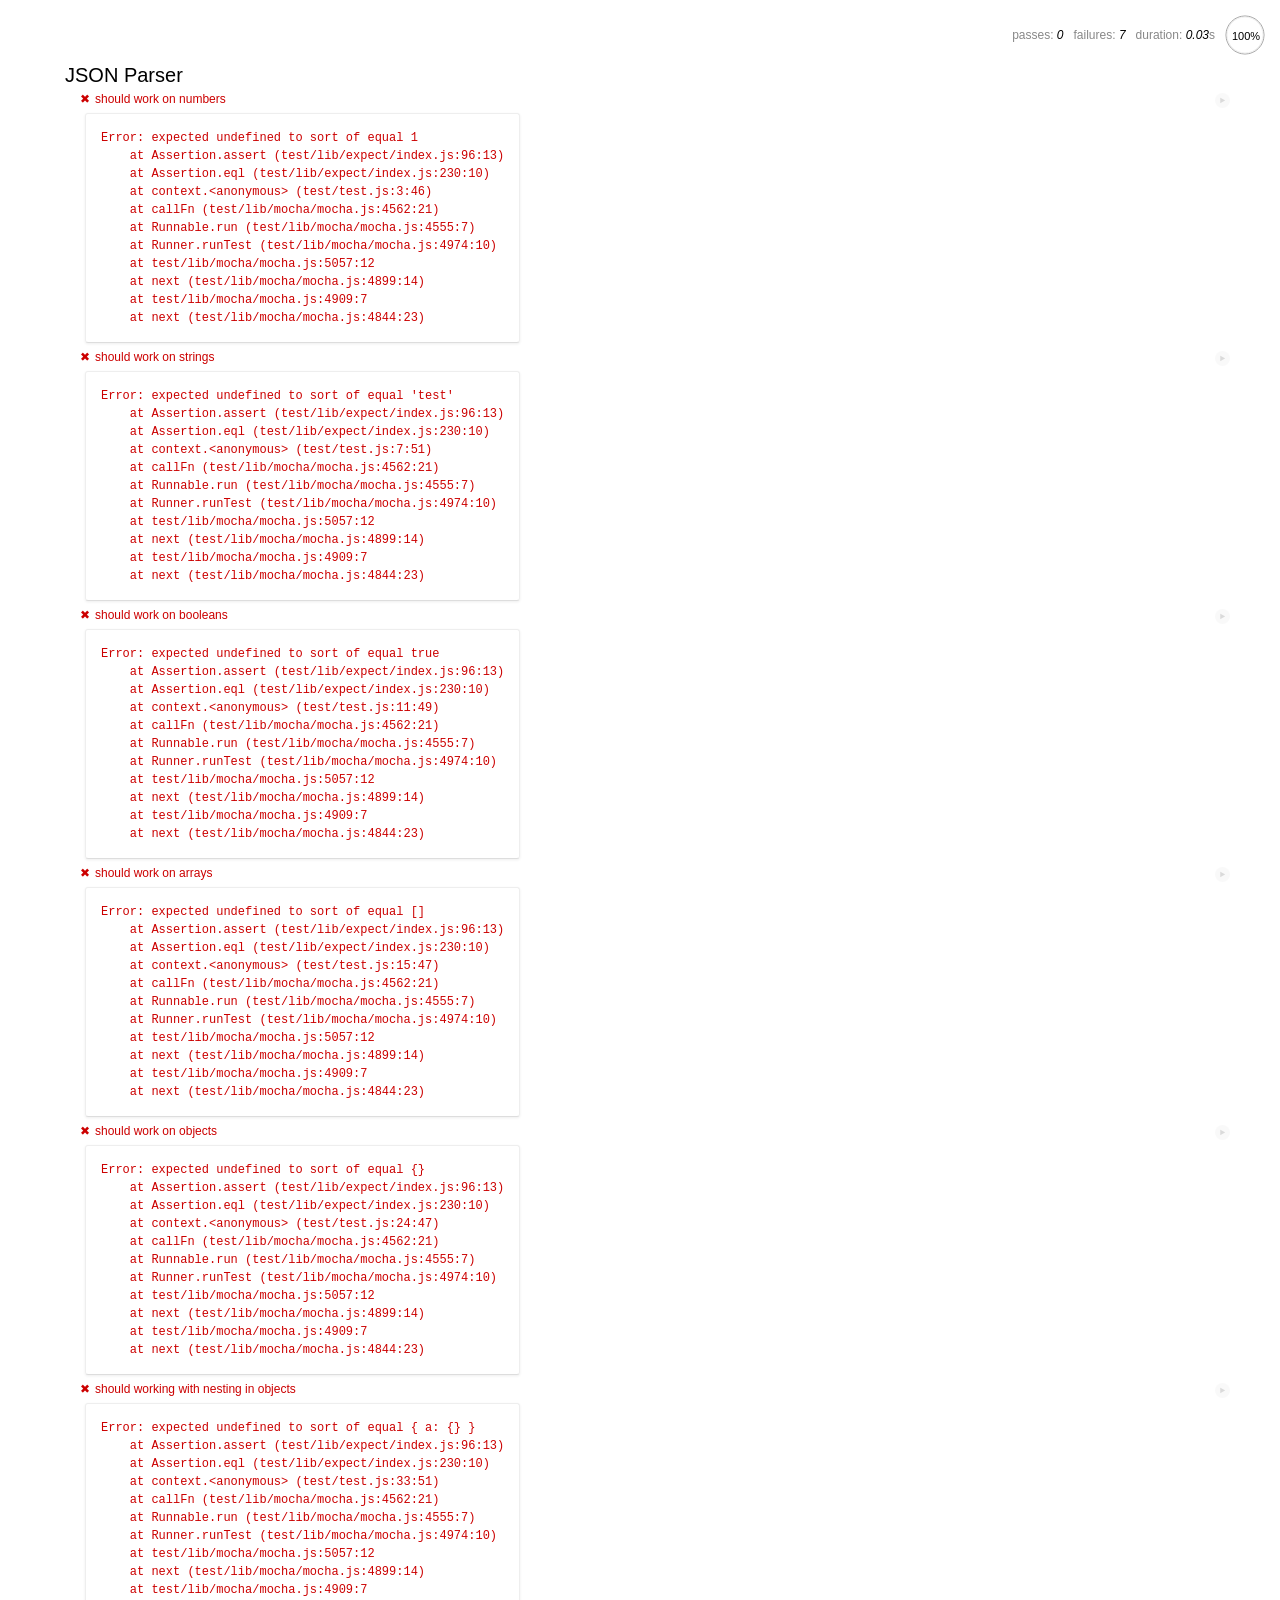
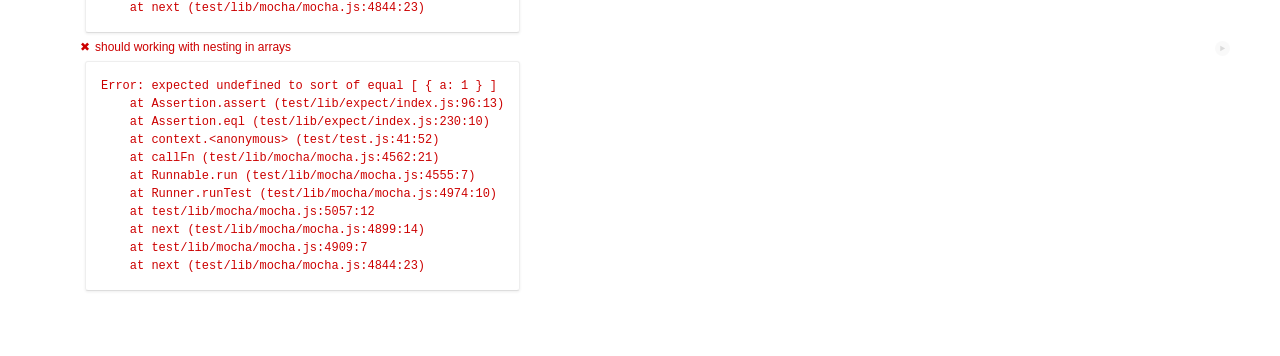
==== json-parser/index.html @ d386f302 "(feat) update README.md" ====
<html>
<head>
  <meta charset="UTF-8">
  <title>JSON</title>
  <link rel="stylesheet" href="test/lib/mocha/mocha.css" />
</head>
<script src="test/lib/scroll.js"></script>
<body onload="loadScroll()" onunload="saveScroll()">
  <div id="mocha"></div>
  <!-- <script src="test/lib/jquery/dist/jquery.js"></script> -->
  <script src="test/lib/mocha/mocha.js"></script>
  <script>mocha.setup('bdd')</script>
  <script src="test/lib/expect/index.js"></script>
  <script src="src/main.js"></script>
  <script src="test/test.js"></script>
  <script>
    mocha.globals();
    mocha.run();
  </script>
</body>
</html>
---- json-parser/test/lib/mocha/mocha.css ----
@charset "utf-8";

body {
  margin:0;
}

#mocha {
  font: 20px/1.5 "Helvetica Neue", Helvetica, Arial, sans-serif;
  margin: 60px 50px;
}

#mocha ul,
#mocha li {
  margin: 0;
  padding: 0;
}

#mocha ul {
  list-style: none;
}

#mocha h1,
#mocha h2 {
  margin: 0;
}

#mocha h1 {
  margin-top: 15px;
  font-size: 1em;
  font-weight: 200;
}

#mocha h1 a {
  text-decoration: none;
  color: inherit;
}

#mocha h1 a:hover {
  text-decoration: underline;
}

#mocha .suite .suite h1 {
  margin-top: 0;
  font-size: .8em;
}

#mocha .hidden {
  display: none;
}

#mocha h2 {
  font-size: 12px;
  font-weight: normal;
  cursor: pointer;
}

#mocha .suite {
  margin-left: 15px;
}

#mocha .test {
  margin-left: 15px;
  overflow: hidden;
}

#mocha .test.pending:hover h2::after {
  content: '(pending)';
  font-family: arial, sans-serif;
}

#mocha .test.pass.medium .duration {
  background: #c09853;
}

#mocha .test.pass.slow .duration {
  background: #b94a48;
}

#mocha .test.pass::before {
  content: '✓';
  font-size: 12px;
  display: block;
  float: left;
  margin-right: 5px;
  color: #00d6b2;
}

#mocha .test.pass .duration {
  font-size: 9px;
  margin-left: 5px;
  padding: 2px 5px;
  color: #fff;
  -webkit-box-shadow: inset 0 1px 1px rgba(0,0,0,.2);
  -moz-box-shadow: inset 0 1px 1px rgba(0,0,0,.2);
  box-shadow: inset 0 1px 1px rgba(0,0,0,.2);
  -webkit-border-radius: 5px;
  -moz-border-radius: 5px;
  -ms-border-radius: 5px;
  -o-border-radius: 5px;
  border-radius: 5px;
}

#mocha .test.pass.fast .duration {
  display: none;
}

#mocha .test.pending {
  color: #0b97c4;
}

#mocha .test.pending::before {
  content: '◦';
  color: #0b97c4;
}

#mocha .test.fail {
  color: #c00;
}

#mocha .test.fail pre {
  color: black;
}

#mocha .test.fail::before {
  content: '✖';
  font-size: 12px;
  display: block;
  float: left;
  margin-right: 5px;
  color: #c00;
}

#mocha .test pre.error {
  color: #c00;
  max-height: 300px;
  overflow: auto;
}

/**
 * (1): approximate for browsers not supporting calc
 * (2): 42 = 2*15 + 2*10 + 2*1 (padding + margin + border)
 *      ^^ seriously
 */
#mocha .test pre {
  display: block;
  float: left;
  clear: left;
  font: 12px/1.5 monaco, monospace;
  margin: 5px;
  padding: 15px;
  border: 1px solid #eee;
  max-width: 85%; /*(1)*/
  max-width: calc(100% - 42px); /*(2)*/
  word-wrap: break-word;
  border-bottom-color: #ddd;
  -webkit-border-radius: 3px;
  -webkit-box-shadow: 0 1px 3px #eee;
  -moz-border-radius: 3px;
  -moz-box-shadow: 0 1px 3px #eee;
  border-radius: 3px;
}

#mocha .test h2 {
  position: relative;
}

#mocha .test a.replay {
  position: absolute;
  top: 3px;
  right: 0;
  text-decoration: none;
  vertical-align: middle;
  display: block;
  width: 15px;
  height: 15px;
  line-height: 15px;
  text-align: center;
  background: #eee;
  font-size: 15px;
  -moz-border-radius: 15px;
  border-radius: 15px;
  -webkit-transition: opacity 200ms;
  -moz-transition: opacity 200ms;
  transition: opacity 200ms;
  opacity: 0.3;
  color: #888;
}

#mocha .test:hover a.replay {
  opacity: 1;
}

#mocha-report.pass .test.fail {
  display: none;
}

#mocha-report.fail .test.pass {
  display: none;
}

#mocha-report.pending .test.pass,
#mocha-report.pending .test.fail {
  display: none;
}
#mocha-report.pending .test.pass.pending {
  display: block;
}

#mocha-error {
  color: #c00;
  font-size: 1.5em;
  font-weight: 100;
  letter-spacing: 1px;
}

#mocha-stats {
  position: fixed;
  top: 15px;
  right: 10px;
  font-size: 12px;
  margin: 0;
  color: #888;
  z-index: 1;
}

#mocha-stats .progress {
  float: right;
  padding-top: 0;
}

#mocha-stats em {
  color: black;
}

#mocha-stats a {
  text-decoration: none;
  color: inherit;
}

#mocha-stats a:hover {
  border-bottom: 1px solid #eee;
}

#mocha-stats li {
  display: inline-block;
  margin: 0 5px;
  list-style: none;
  padding-top: 11px;
}

#mocha-stats canvas {
  width: 40px;
  height: 40px;
}

#mocha code .comment { color: #ddd; }
#mocha code .init { color: #2f6fad; }
#mocha code .string { color: #5890ad; }
#mocha code .keyword { color: #8a6343; }
#mocha code .number { color: #2f6fad; }

@media screen and (max-device-width: 480px) {
  #mocha {
    margin: 60px 0px;
  }

  #mocha #stats {
    position: absolute;
  }
}
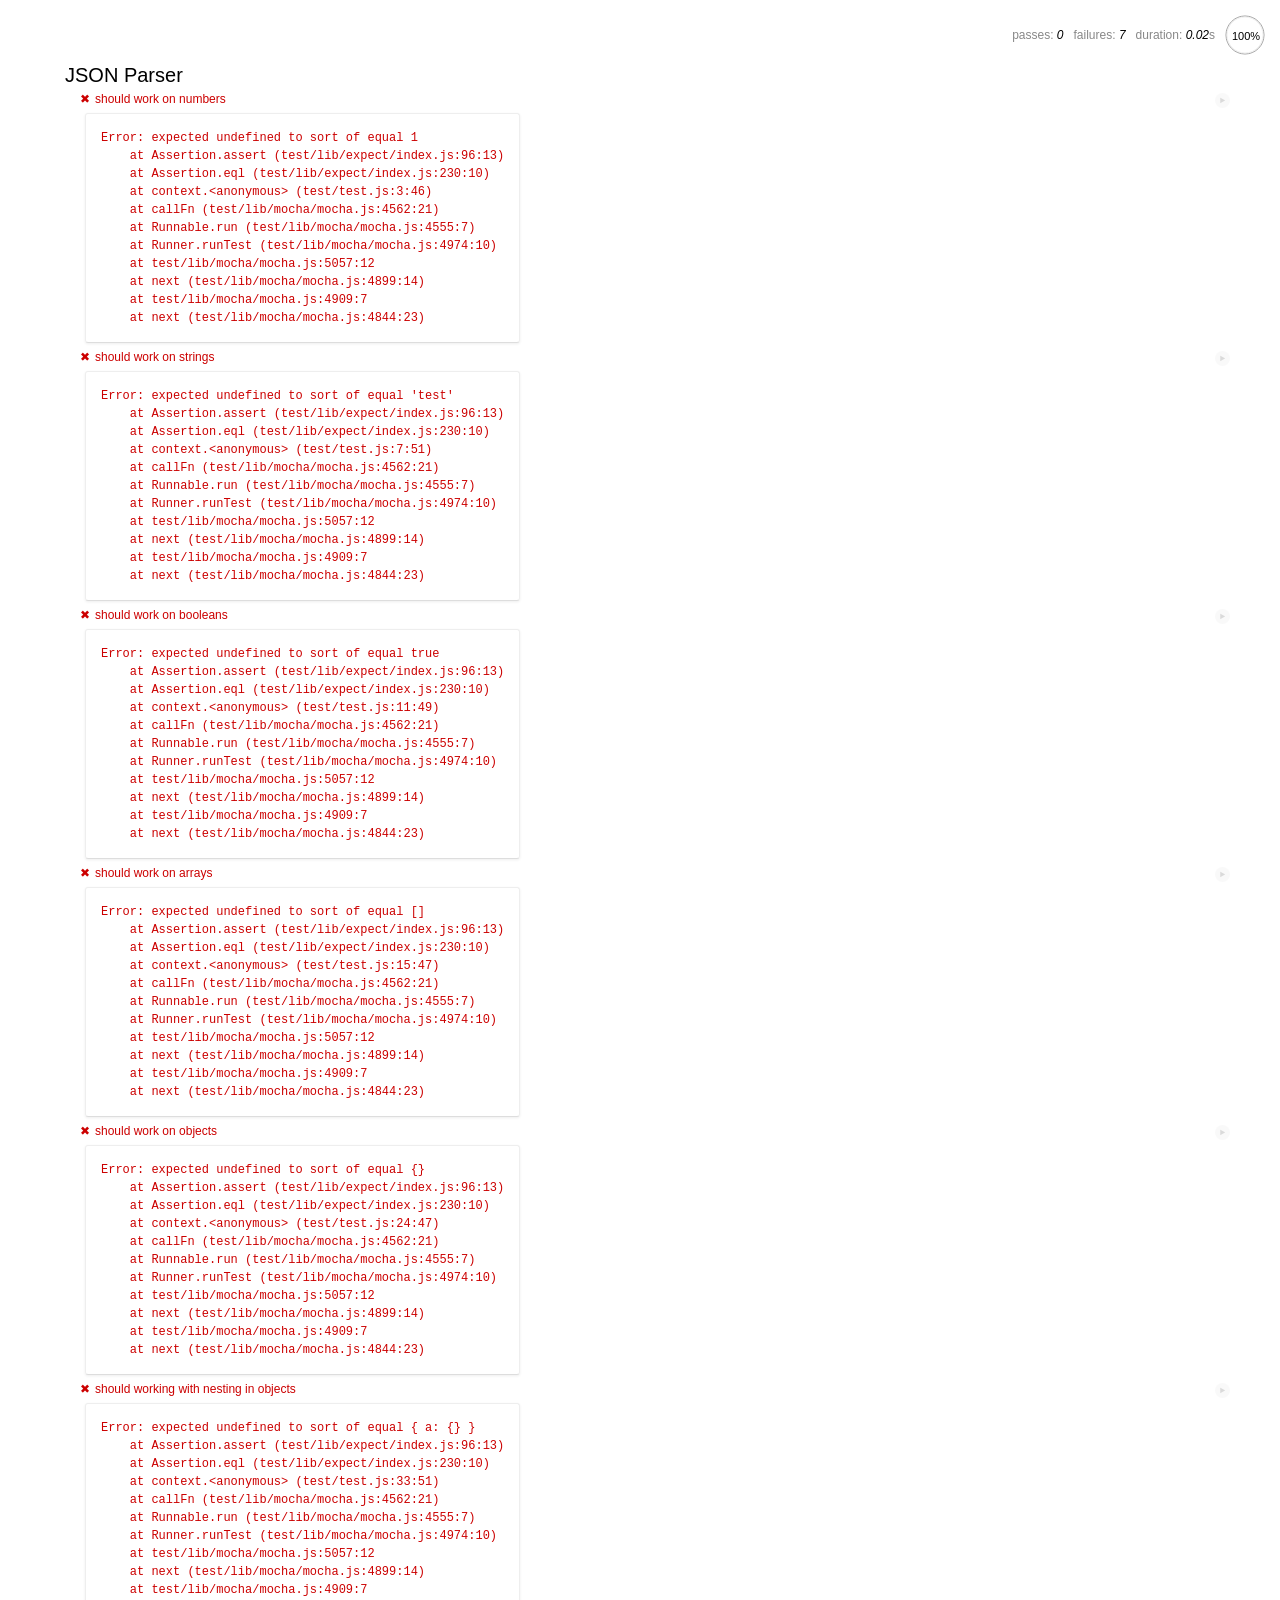
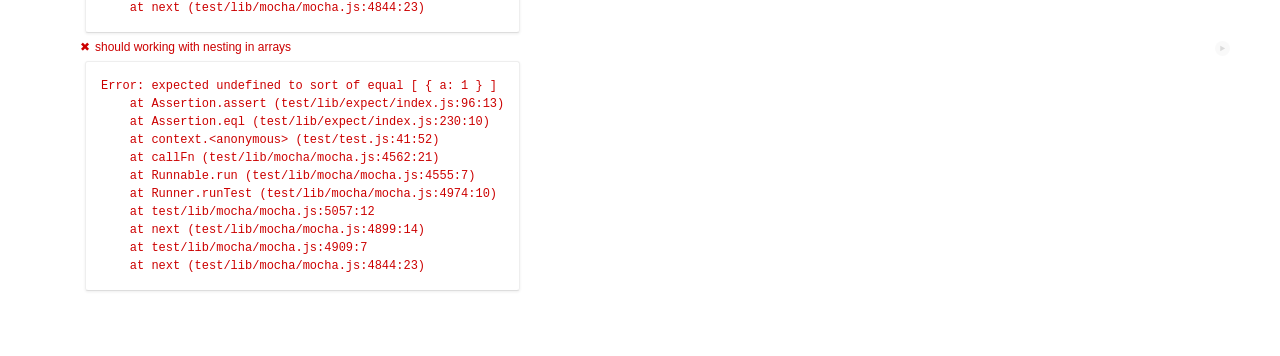
==== commit f33ef359: "(feat) edit JSON file" ====
--- a/json-parser/index.html
+++ b/json-parser/index.html
@@ -1,7 +1,7 @@
 <html>
 <head>
   <meta charset="UTF-8">
-  <title>JSON</title>
+  <title>JSON Parser</title>
   <link rel="stylesheet" href="test/lib/mocha/mocha.css" />
 </head>
 <script src="test/lib/scroll.js"></script>
